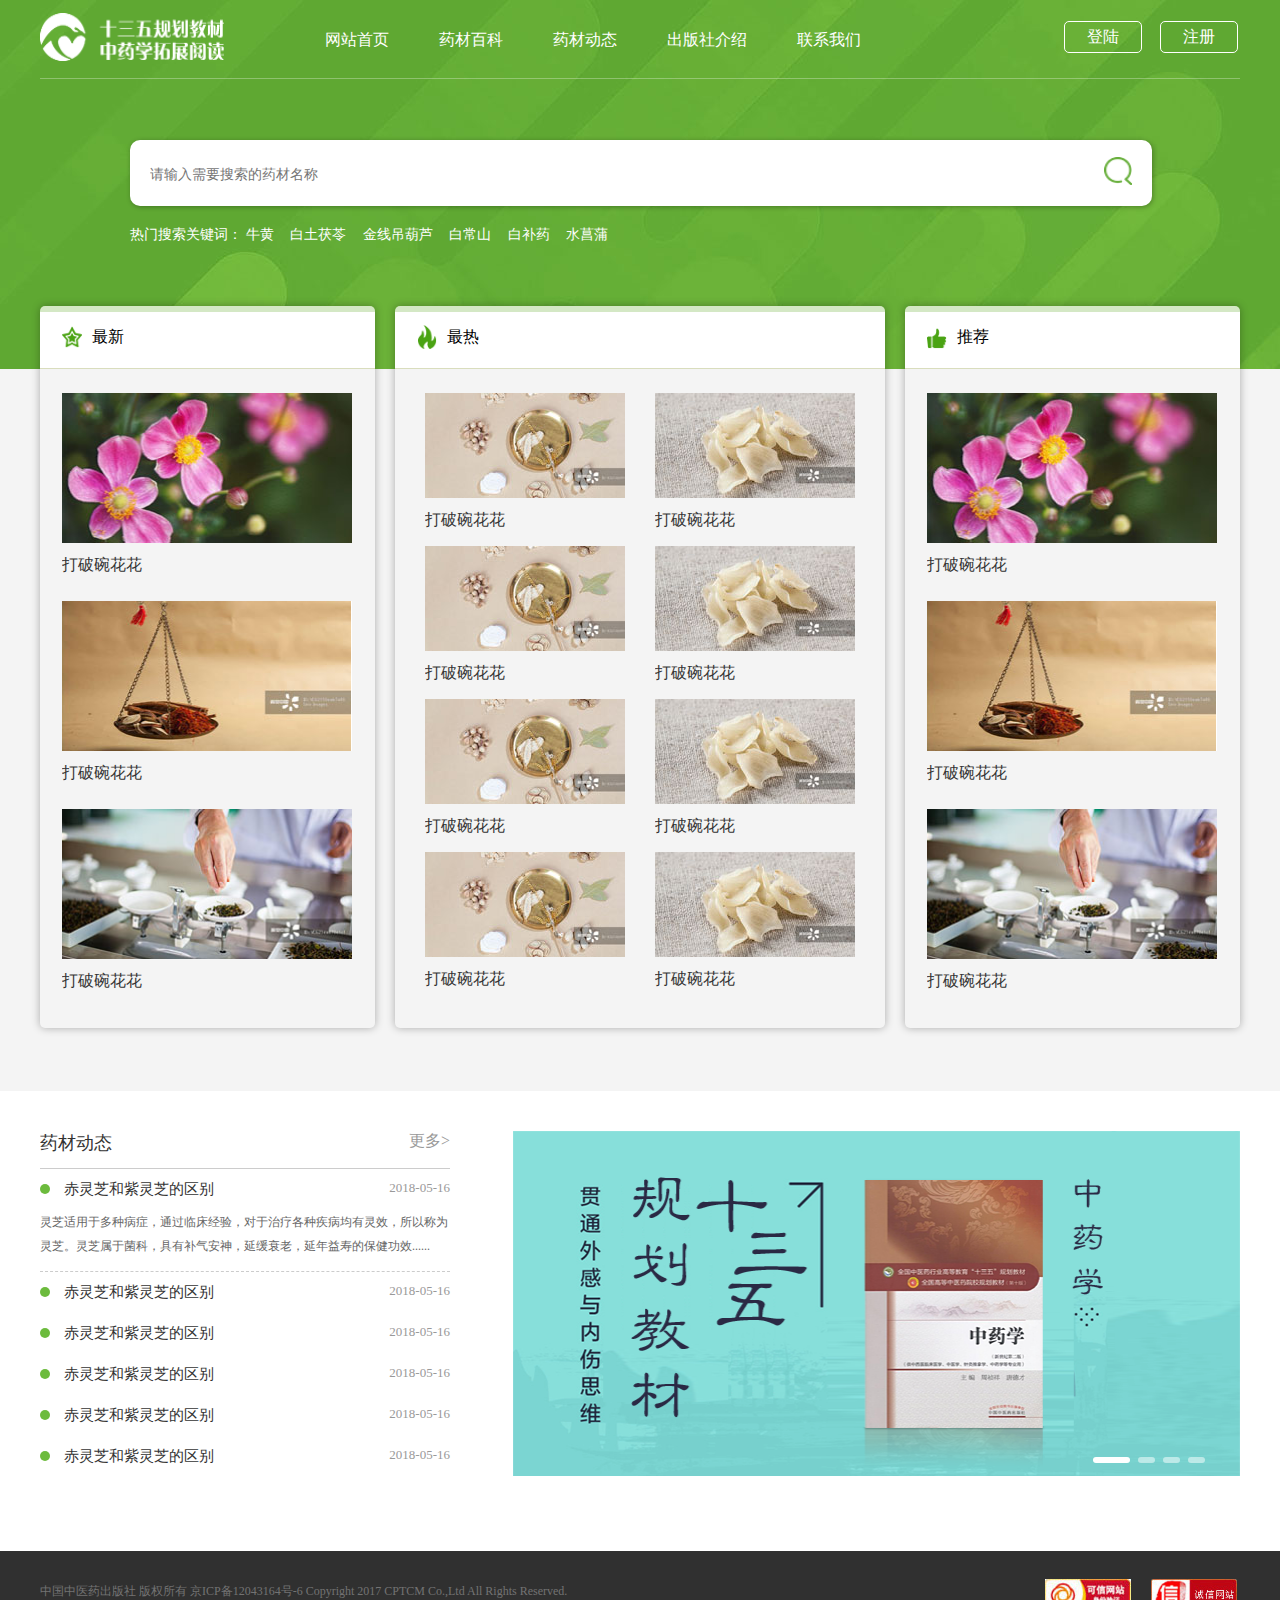
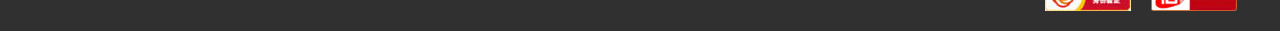
==== medicine_encyclopedia/html/index.html @ 28a78af8 "123" ====
<!DOCTYPE html>
<html lang="en">

<head>
    <meta charset="UTF-8">
    <meta name="viewport" content="width=device-width, initial-scale=1.0">
    <meta http-equiv="X-UA-Compatible" content="ie=edge">
    <title>首页</title>
    <script src="../js/jquery-2.1.4.js"></script>
    <script src="../js/swiper.min.js"></script>
    <link rel="stylesheet" href="../css/swiper.min.css">
    <link rel="stylesheet" href="../css/index.css">
    <!-- 本页引入 -->
    <link rel="stylesheet" href="../css/home/home.css">
</head>

<body>
    <div id="app_body">
        <div class="content_top">
            <img class="content_top_img" src="../img/home/home_01.jpg" alt="">
            <div class="top_content">
                <div class="top_content_box">
                    <img class="top_content_box_img" src="../img/home/logo_03.png" alt="">
                    <div class="top_content_nav">
                        <a href="">
                            <span class="top_nav_left">网站首页</span>
                        </a>
                        <a href="">
                            <span class="top_nav_left">药材百科</span>
                        </a>
                        <a href="">
                            <span class="top_nav_left">药材动态</span>
                        </a>
                        <a href="">
                            <span class="top_nav_left">出版社介绍</span>
                        </a>
                        <a href="">
                            <span class="top_nav_left">联系我们</span>
                        </a>
                    </div>
                    <div class="denglu">
                        <a href="">
                            <span class="top_nav_right">登陆</span>
                        </a>
                        <a href="">
                            <span class="top_nav_right">注册</span>
                        </a>
                    </div>
                </div>
                <div class="top_content_sousuo">
                    <div class="suosou">
                        <input class="sousuo_text" type="text" placeholder="请输入需要搜索的药材名称">
                        <a href="">
                            <img class="sousuo_img" src="../img/home/sousuo.png" alt="">
                        </a>
                    </div>
                    <div class="resou">
                        <span>热门搜索关键词：</span>
                        <a href="">
                            <span class="resou_text">牛黄</span>
                        </a>
                        <a href="">
                            <span class="resou_text">白土茯苓</span>
                        </a>
                        <a href="">
                            <span class="resou_text">金线吊葫芦</span>
                        </a>
                        <a href="">
                            <span class="resou_text">白常山</span>
                        </a>
                        <a href="">
                            <span class="resou_text">白补药</span>
                        </a>
                        <a href="">
                            <span class="resou_text">水菖蒲</span>
                        </a>
                    </div>
                </div>
            </div>
        </div>
        <div class="content">
            <div class="center_classify">
                <!-- 左侧 -->
                <div class="center_classfiy_left">
                    <div class="title">
                        <div class="title_txt">
                            <img class="title_img" src="../img/home/tu_biao_06.png" alt="">
                            <p class="title_txt_p">最新</p>
                        </div>
                    </div>
                    <!-- 左侧内容 -->
                    <div class="newest newest1">
                        <a href="">
                            <img class="newest_img" src="../img/home/home_09.jpg" alt="">
                            <p class="newest_text">打破碗花花</p>
                        </a>
                    </div>
                    <div class="newest">
                        <a href="">
                            <img class="newest_img" src="../img/home/home_20.jpg" alt="">
                            <p class="newest_text">打破碗花花</p>
                        </a>
                    </div>
                    <div class="newest">
                        <a href="">
                            <img class="newest_img" src="../img/home/home_31.jpg" alt="">
                            <p class="newest_text">打破碗花花</p>
                        </a>
                    </div>
                </div>
                <!-- 中间 -->
                <div class="center_classfiy_center">
                    <div class="title">
                        <div class="title_txt">
                            <img class="title_img" src="../img/home/tu_biao_08.png" alt="">
                            <p class="title_txt_p">最热</p>
                        </div>
                    </div>
                    <!-- 中间内容 -->
                    <div class="host">
                        <a href="">
                            <img class="host_img" src="../img/home/home_04.jpg" alt="">
                            <p class="host_text">打破碗花花</p>
                        </a>
                    </div>
                    <div class="host">
                        <a href="">
                            <img class="host_img" src="../img/home/home_06.jpg" alt="">
                            <p class="host_text">打破碗花花</p>
                        </a>
                    </div>
                    <div class="host">
                        <a href="">
                            <img class="host_img" src="../img/home/home_04.jpg" alt="">
                            <p class="host_text">打破碗花花</p>
                        </a>
                    </div>
                    <div class="host">
                        <a href="">
                            <img class="host_img" src="../img/home/home_06.jpg" alt="">
                            <p class="host_text">打破碗花花</p>
                        </a>
                    </div>
                    <div class="host">
                        <a href="">
                            <img class="host_img" src="../img/home/home_04.jpg" alt="">
                            <p class="host_text">打破碗花花</p>
                        </a>
                    </div>
                    <div class="host">
                        <a href="">
                            <img class="host_img" src="../img/home/home_06.jpg" alt="">
                            <p class="host_text">打破碗花花</p>
                        </a>
                    </div>
                    <div class="host">
                        <a href="">
                            <img class="host_img" src="../img/home/home_04.jpg" alt="">
                            <p class="host_text">打破碗花花</p>
                        </a>
                    </div>
                    <div class="host">
                        <a href="">
                            <img class="host_img" src="../img/home/home_06.jpg" alt="">
                            <p class="host_text">打破碗花花</p>
                        </a>
                    </div>
                </div>
                <!-- 右侧 -->
                <div class="center_classfiy_right">
                    <div class="title">
                        <div class="title_txt">
                            <img class="title_img" src="../img/home/tu_biao_03.png" alt="">
                            <p class="title_txt_p">推荐</p>
                        </div>
                    </div>
                    <!-- 右侧内容 -->
                    <div class="newest newest1">
                        <a href="">
                            <img class="newest_img" src="../img/home/home_09.jpg" alt="">
                            <p class="newest_text">打破碗花花</p>
                        </a>
                    </div>
                    <div class="newest">
                        <a href="">
                            <img class="newest_img" src="../img/home/home_20.jpg" alt="">
                            <p class="newest_text">打破碗花花</p>
                        </a>
                    </div>
                    <div class="newest">
                        <a href="">
                            <img class="newest_img" src="../img/home/home_31.jpg" alt="">
                            <p class="newest_text">打破碗花花</p>
                        </a>
                    </div>

                </div>
            </div>
            <div class="dynamic">
                <div class="dynamic_content">
                    <div class="dynamic_content_list">
                        <div class="dynamic_title">
                            <span class="dynamic_title_name">药材动态</span>
                            <span class="dynamic_title_gengduo">更多></span>
                        </div>
                        <ul class="dynamic_content_ul">
                            <li class="dynamic_li">
                                <div class="dynamic_li_div">
                                    <span class="dynamic_li_quan"></span>
                                    <span class="dynamic_li_text">赤灵芝和紫灵芝的区别</span>
                                    <span class="dynamic_li_time">2018-05-16</span>
                                </div>
                                <p class="dynamic_li_p">
                                    灵芝适用于多种病症，通过临床经验，对于治疗各种疾病均有灵效，所以称为灵芝。灵芝属于菌科，具有补气安神，延缓衰老，延年益寿的保健功效......
                                </p>
                            </li>
                            <li class="dynamic_li">
                                <span class="dynamic_li_quan"></span>
                                <span class="dynamic_li_text">赤灵芝和紫灵芝的区别</span>
                                <span class="dynamic_li_time">2018-05-16</span>
                            </li>
                            <li class="dynamic_li">
                                <span class="dynamic_li_quan"></span>
                                <span class="dynamic_li_text">赤灵芝和紫灵芝的区别</span>
                                <span class="dynamic_li_time">2018-05-16</span>
                            </li>
                            <li class="dynamic_li">
                                <span class="dynamic_li_quan"></span>
                                <span class="dynamic_li_text">赤灵芝和紫灵芝的区别</span>
                                <span class="dynamic_li_time">2018-05-16</span>
                            </li>
                            <li class="dynamic_li">
                                <span class="dynamic_li_quan"></span>
                                <span class="dynamic_li_text">赤灵芝和紫灵芝的区别</span>
                                <span class="dynamic_li_time">2018-05-16</span>
                            </li>
                            <li class="dynamic_li">
                                <span class="dynamic_li_quan"></span>
                                <span class="dynamic_li_text">赤灵芝和紫灵芝的区别</span>
                                <span class="dynamic_li_time">2018-05-16</span>
                            </li>
                        </ul>
                    </div>

                    <div class="dynamic_content_swiper">
                        <div class="swiper-container swiper-container-horizontal swiper_container1">
                            <div class="swiper-wrapper">
                                <div class="swiper-slide swiper-slide-active swiper_slide">
                                    <img class="dynamic_content_img" src="../img/home/home_41.png" alt="">
                                </div>
                                <div class="swiper-slide swiper_slide">
                                    <img class="dynamic_content_img" src="../img/home/home_41.png" alt="">
                                </div>
                                <div class="swiper-slide swiper_slide">
                                    <img class="dynamic_content_img" src="../img/home/home_41.png" alt="">
                                </div>
                                <div class="swiper-slide swiper_slide">
                                    <img class="dynamic_content_img" src="../img/home/home_41.png" alt="">
                                </div>
                            </div>
                            <!-- Add Pagination -->
                            <div class="swiper-pagination swiper-pagination-bullets swiper_pagination"></div>
                            <span class="swiper-notification" aria-live="assertive" aria-atomic="true"></span>
                        </div>
                    </div>
                </div>
            </div>
            <div class="content_bottom">
                <div class="bottom_text">
                    <p>中国中医药出版社 版权所有 京ICP备12043164号-6 Copyright 2017 CPTCM Co.,Ltd All Rights Reserved.</p>
                    <div class="bottom_div">
                        <img class="bottom_div_img" src="../img/home/home_45.jpg" alt="">
                        <img class="bottom_div_img" src="../img/home/home_47.png" alt="">
                    </div>
                </div>
            </div>
        </div>

        <script src="../js/babel.js"></script>
        <script type="text/babel">
        window.onload = function (){
            var swiper = new Swiper('.swiper_container1', {
                loop: true,
                slidesPerView: 1,
                autoplay: {
                    delay: 2000,
                    stopOnLastSlide: false,
                    disableOnInteraction: false,
                },
                pagination: {
                    el: '.swiper-pagination',
                },
            });
        }
    </script>
</body>

</html>
---- medicine_encyclopedia/css/index.css ----
html,body{
    margin: 0;
    padding: 0;
}
a,p,h4,ul,li{
    list-style: none;
    margin: 0;
    padding: 0;
    text-decoration: none;
}
img{
    display: block;
}
#app_body{
    max-width: 1920px;
    min-width: 1200px;
    position: relative;
    display: flex;
    flex-direction: column;
    justify-content: center;
    align-items: center;
    overflow: hidden;
}
/* 底边 */
.content_bottom{
    width: 100%;
    height: 80px;
    line-height: 80px;
    background: #303030;
    overflow: hidden;
}
.bottom_text{
    width: 1200px;
    height: 100%;
    margin: 0 auto;
}
.bottom_text>p{
    font-size: 12px;
    color: #737373;
    float: left;
}
.bottom_div{
    float: right;
    width: 195px;
    height: 33px;
    margin-top: 28px;
}
.bottom_div_img{
    margin-left: 20px;
    float: left
}
.bottom_div_img:nth-of-type(1){
    margin-left: 0;
}
---- medicine_encyclopedia/css/home/home.css ----
.content{
    width: 100%;
    background: #f4f4f4;
}
.content_top_img{
    width: 1920px;
    height: 100%;
}
.top_content{
    width: 100%;
    height: 300px;
    position: absolute;
    top: 0;
}
.top_content_box_img{
    width: 185px;
    height: 48px;
    float: left;
    margin-top: 13px;
}
.top_content_box{
    width: 1200px;
    height: 78px;
    border-bottom: 1px solid rgba(255,255,255,0.3);
    margin: 0 auto;
    position: absolute;
    top: 0;
    left: 360px;
}
.top_content_nav{
    width: 739px;
    float:left;
    margin-left: 100px;
    margin-top: 30px;
}
.top_nav_left{
    float: left;
    margin-right: 50px;
    font-size: 16px;
    color: #fff;
    cursor: pointer
}
.top_content_nav a:nth-last-of-type(1) .top_nav_left{
    margin-right: 0;
}
.denglu{
    width: 175px;
    height: 32px;
    float: left;
    margin-top: 21px;
}
.top_nav_right{
    display: block;
    width: 76px;
    height: 30px;
    line-height: 30px;
    text-align: center;
    float: left;
    margin-left: 18px;
    font-size: 16px;
    color: #fff;
    border: 1px solid #fff;
    border-radius: 5px;
    cursor: pointer
}
.denglu a:nth-of-type(1) .top_nav_right{
    margin-left: 0;
}
.top_nav_right:hover{
    background: rgba(255,255,255,0.3)
}
.top_content_sousuo{
    width: 1022px;
    height: 104px;
    margin: 0 auto;
    position: absolute;
    top: 140px;
    left: 450px;
}
.suosou{
    width: 100%;
    height: 66px;
    background: #fff;
    border-radius: 10px;
    box-shadow: 1px 1px 5px rgba(0,0,0,.3)
}
.sousuo_text{
    width: 936px;
    height: 50px;
    padding-left: 20px;
    border: 0;
    outline: none;
    background: rgba(0,0,0,0);
    float: left;
    margin-top: 8px;
    font-size: 14px;
    color: #333;
}
.sousuo_img{
    cursor: pointer;
    width: 28px;
    height: 28px;
    float: right;
    margin: 17px 20px 0 0;
}
.resou{
    font-size: 14px;
    margin-top: 20px; 
    color: #fff;
}
.resou_text{
    color: #fff;
    margin-left: 13px;
}
.resou a:nth-of-type(1) .resou_text{
    margin-left: 0;
}
/* 主体 */
.content{
    width: 1920px;
}
.center_classify{
    width: 1200px;
    height: 722px;
    position: relative;
    top: -63px;
    margin: 0 auto;
}
.center_classfiy_left{
    width: 335px;
    height: 100%;
    float: left;
    box-shadow: 0px 0px 8px rgba(0,0,0,.3);
    border-radius: 5px;
    overflow: hidden;
}
.center_classfiy_center{
    width: 490px;
    height: 100%;
    float: left;
    margin: 0 20px;
    box-shadow: 0px 0px 8px rgba(0,0,0,.3);
    border-radius: 5px;
    overflow: hidden;
}
.center_classfiy_right{
    width: 335px;
    height: 100%;
    float: left;
    box-shadow: 0px 0px 8px rgba(0,0,0,.3);
    border-radius: 5px;
    overflow: hidden;
}
.title{
    width: 100%;
    height: 62px;
    background: #d4e8c5;
    overflow: hidden;
    border-bottom: 1px solid #d9ddbd;
    margin-bottom: 24px;
}
.title_txt{
    width: 100%;
    height: 56px;
    margin-top: 6px;
    background: #fff;
}
.title_img{
    width: 20px;
    height: 24px;
    vertical-align: middle;
    margin: 13px 10px 0 22px;
    float: left;
}
.title_txt_p{
    float: left;
    margin-top: 15px; 
}
/* 最新 */
.newest{
    width: 290px;
    height: 185px;
    margin-left: 22px;
    margin-bottom: 23px;
}
.newest_img{
    width: 100%;
    height: 150px;
}
.newest_text{
    font-size: 16px;
    color: #333;
    margin-top: 12px;
    overflow: hidden;
    text-overflow: ellipsis;
    white-space: nowrap;
    width: 100%;
}
.host{
    width: 200px;
    height: 153px;
    float: left;
    margin-left: 30px;
}
.host_text{
    font-size: 16px;
    color: #333;
    margin-top: 12px;
    overflow: hidden;
    text-overflow: ellipsis;
    white-space: nowrap;
    width: 100%;
}
/* 药材动态 */
.dynamic{
    width: 100%;
    height: 460px;
    background: #fff;
    overflow: hidden;
}
.dynamic_content{
    width: 1200px;
    height: 345px;
    margin: 40px auto 0;
    overflow: hidden;
}
.dynamic_content_list,dynamic_content_ul,dynamic_li,dynamic_title{
    width: 410px;
}
.dynamic_content_list{
    float: left;
}
.dynamic_content_swiper{
    float: right;
    width: 727px;
    height: 346px;
}
.dynamic_content_img{
     width: 727px;
    height: 346px;
}
.dynamic_title{
    height: 37px;
    border-bottom: 1px solid #cccccc;
}
.dynamic_title_name{
    font-size: 18px;
    color: #333;
    float: left;
}
.dynamic_title_gengduo{
    font-size: 16px;
    color: #999;
    float: right;
}
.dynamic_li{
    padding: 11px 0;
}
.dynamic_li:nth-of-type(1){
    border-bottom: 1px dashed #cccccc;
}
.dynamic_li_quan{
    border-radius: 100%;
    width: 10px;
    height: 10px;
    background: #6cbb3d;
    display: inline-block;
    margin-right: 10px;
    border-radius: 100%;
}
.dynamic_li_text{
    font-size: 15px;
    color: #333;
}
.dynamic_li_time{
    float: right;
    font-size: 13px;
    color: #999;
}
.dynamic_li_div{
    margin-bottom: 11px;
}
.dynamic_li_p{
    height: 50px;
    line-height: 24px;
    font-size: 12px;
    color: #666;
}
.swiper-container-horizontal>.swiper-pagination-bullets{
    left: 272px;
}
.swiper-pagination-bullet{
    width: 17px;
    height: 6px;
    border-radius: 6px;
    background: rgba(255,255,255,0.5);
    opacity: 1;
}
.swiper-pagination-bullet-active{
    width: 37px;
    background: rgba(255,255,255,1)
}
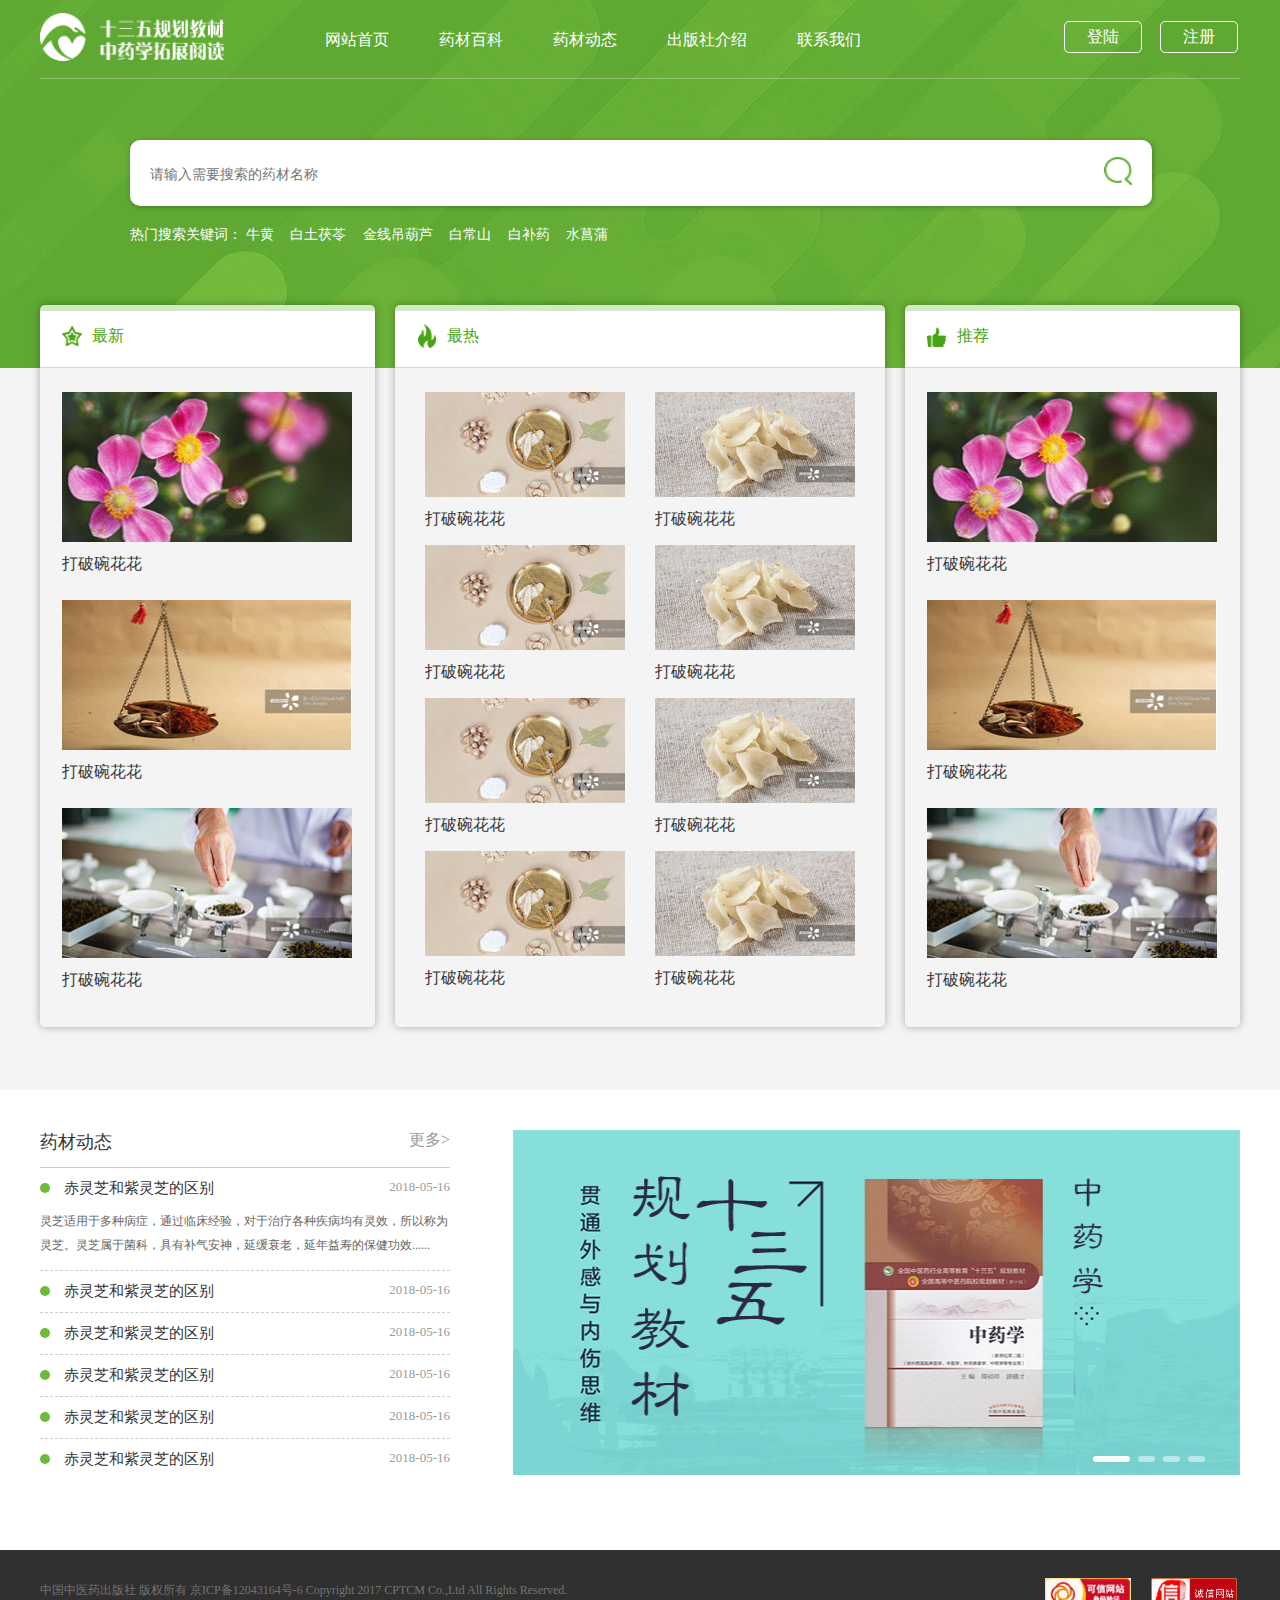
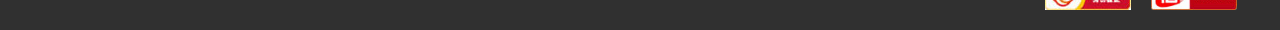
==== commit 2a6968e8: "123" ====
--- a/medicine_encyclopedia/html/index.html
+++ b/medicine_encyclopedia/html/index.html
@@ -22,20 +22,35 @@
                 <div class="top_content_box">
                     <img class="top_content_box_img" src="../img/home/logo_03.png" alt="">
                     <div class="top_content_nav">
-                        <a href="">
-                            <span class="top_nav_left">网站首页</span>
-                        </a>
-                        <a href="">
-                            <span class="top_nav_left">药材百科</span>
-                        </a>
-                        <a href="">
-                            <span class="top_nav_left">药材动态</span>
-                        </a>
-                        <a href="">
-                            <span class="top_nav_left">出版社介绍</span>
-                        </a>
-                        <a href="">
-                            <span class="top_nav_left">联系我们</span>
+                        <a href="index.html">
+                            <span class="top_nav_left">
+                                网站首页
+                                <span class="border_bottom"></span>
+                            </span>
+                        </a>
+                        <a href="classify.html">
+                            <span class="top_nav_left">
+                                药材百科
+                                <span class="border_bottom"></span>
+                            </span>
+                        </a>
+                        <a href="dynamic.html">
+                            <span class="top_nav_left">
+                                药材动态
+                                <span class="border_bottom"></span>
+                            </span>
+                        </a>
+                        <a href="press_hourse.html">
+                            <span class="top_nav_left">
+                                出版社介绍
+                                <span class="border_bottom"></span>
+                            </span>
+                        </a>
+                        <a href="contact_us.html">
+                            <span class="top_nav_left">
+                                联系我们
+                                <span class="border_bottom"></span>
+                            </span>
                         </a>
                     </div>
                     <div class="denglu">
@@ -90,19 +105,19 @@
                     </div>
                     <!-- 左侧内容 -->
                     <div class="newest newest1">
-                        <a href="">
+                        <a href="detail.html">
                             <img class="newest_img" src="../img/home/home_09.jpg" alt="">
                             <p class="newest_text">打破碗花花</p>
                         </a>
                     </div>
                     <div class="newest">
-                        <a href="">
+                        <a href="detail.html">
                             <img class="newest_img" src="../img/home/home_20.jpg" alt="">
                             <p class="newest_text">打破碗花花</p>
                         </a>
                     </div>
                     <div class="newest">
-                        <a href="">
+                        <a href="detail.html">
                             <img class="newest_img" src="../img/home/home_31.jpg" alt="">
                             <p class="newest_text">打破碗花花</p>
                         </a>
@@ -118,49 +133,49 @@
                     </div>
                     <!-- 中间内容 -->
                     <div class="host">
-                        <a href="">
+                        <a href="detail.html">
                             <img class="host_img" src="../img/home/home_04.jpg" alt="">
                             <p class="host_text">打破碗花花</p>
                         </a>
                     </div>
                     <div class="host">
-                        <a href="">
+                        <a href="detail.html">
                             <img class="host_img" src="../img/home/home_06.jpg" alt="">
                             <p class="host_text">打破碗花花</p>
                         </a>
                     </div>
                     <div class="host">
-                        <a href="">
+                        <a href="detail.html">
                             <img class="host_img" src="../img/home/home_04.jpg" alt="">
                             <p class="host_text">打破碗花花</p>
                         </a>
                     </div>
                     <div class="host">
-                        <a href="">
+                        <a href="detail.html">
                             <img class="host_img" src="../img/home/home_06.jpg" alt="">
                             <p class="host_text">打破碗花花</p>
                         </a>
                     </div>
                     <div class="host">
-                        <a href="">
+                        <a href="detail.html">
                             <img class="host_img" src="../img/home/home_04.jpg" alt="">
                             <p class="host_text">打破碗花花</p>
                         </a>
                     </div>
                     <div class="host">
-                        <a href="">
+                        <a href="detail.html">
                             <img class="host_img" src="../img/home/home_06.jpg" alt="">
                             <p class="host_text">打破碗花花</p>
                         </a>
                     </div>
                     <div class="host">
-                        <a href="">
+                        <a href="detail.html">
                             <img class="host_img" src="../img/home/home_04.jpg" alt="">
                             <p class="host_text">打破碗花花</p>
                         </a>
                     </div>
                     <div class="host">
-                        <a href="">
+                        <a href="detail.html">
                             <img class="host_img" src="../img/home/home_06.jpg" alt="">
                             <p class="host_text">打破碗花花</p>
                         </a>
@@ -176,19 +191,19 @@
                     </div>
                     <!-- 右侧内容 -->
                     <div class="newest newest1">
-                        <a href="">
+                        <a href="detail.html">
                             <img class="newest_img" src="../img/home/home_09.jpg" alt="">
                             <p class="newest_text">打破碗花花</p>
                         </a>
                     </div>
                     <div class="newest">
-                        <a href="">
+                        <a href="detail.html">
                             <img class="newest_img" src="../img/home/home_20.jpg" alt="">
                             <p class="newest_text">打破碗花花</p>
                         </a>
                     </div>
                     <div class="newest">
-                        <a href="">
+                        <a href="detail.html">
                             <img class="newest_img" src="../img/home/home_31.jpg" alt="">
                             <p class="newest_text">打破碗花花</p>
                         </a>
@@ -204,41 +219,53 @@
                             <span class="dynamic_title_gengduo">更多></span>
                         </div>
                         <ul class="dynamic_content_ul">
-                            <li class="dynamic_li">
-                                <div class="dynamic_li_div">
-                                    <span class="dynamic_li_quan"></span>
-                                    <span class="dynamic_li_text">赤灵芝和紫灵芝的区别</span>
-                                    <span class="dynamic_li_time">2018-05-16</span>
-                                </div>
-                                <p class="dynamic_li_p">
-                                    灵芝适用于多种病症，通过临床经验，对于治疗各种疾病均有灵效，所以称为灵芝。灵芝属于菌科，具有补气安神，延缓衰老，延年益寿的保健功效......
-                                </p>
-                            </li>
-                            <li class="dynamic_li">
-                                <span class="dynamic_li_quan"></span>
-                                <span class="dynamic_li_text">赤灵芝和紫灵芝的区别</span>
-                                <span class="dynamic_li_time">2018-05-16</span>
-                            </li>
-                            <li class="dynamic_li">
-                                <span class="dynamic_li_quan"></span>
-                                <span class="dynamic_li_text">赤灵芝和紫灵芝的区别</span>
-                                <span class="dynamic_li_time">2018-05-16</span>
-                            </li>
-                            <li class="dynamic_li">
-                                <span class="dynamic_li_quan"></span>
-                                <span class="dynamic_li_text">赤灵芝和紫灵芝的区别</span>
-                                <span class="dynamic_li_time">2018-05-16</span>
-                            </li>
-                            <li class="dynamic_li">
-                                <span class="dynamic_li_quan"></span>
-                                <span class="dynamic_li_text">赤灵芝和紫灵芝的区别</span>
-                                <span class="dynamic_li_time">2018-05-16</span>
-                            </li>
-                            <li class="dynamic_li">
-                                <span class="dynamic_li_quan"></span>
-                                <span class="dynamic_li_text">赤灵芝和紫灵芝的区别</span>
-                                <span class="dynamic_li_time">2018-05-16</span>
-                            </li>
+                            <a href="dynamic_detail.html">
+                                <li class="dynamic_li">
+                                    <div class="dynamic_li_div">
+                                        <span class="dynamic_li_quan"></span>
+                                        <span class="dynamic_li_text">赤灵芝和紫灵芝的区别</span>
+                                        <span class="dynamic_li_time">2018-05-16</span>
+                                    </div>
+                                    <p class="dynamic_li_p">
+                                        灵芝适用于多种病症，通过临床经验，对于治疗各种疾病均有灵效，所以称为灵芝。灵芝属于菌科，具有补气安神，延缓衰老，延年益寿的保健功效......
+                                    </p>
+                                </li>
+                            </a>
+                            <a href="dynamic_detail.html">
+                                <li class="dynamic_li">
+                                    <span class="dynamic_li_quan"></span>
+                                    <span class="dynamic_li_text">赤灵芝和紫灵芝的区别</span>
+                                    <span class="dynamic_li_time">2018-05-16</span>
+                                </li>
+                            </a>
+                            <a href="dynamic_detail.html">
+                                <li class="dynamic_li">
+                                    <span class="dynamic_li_quan"></span>
+                                    <span class="dynamic_li_text">赤灵芝和紫灵芝的区别</span>
+                                    <span class="dynamic_li_time">2018-05-16</span>
+                                </li>
+                            </a>
+                            <a href="dynamic_detail.html">
+                                <li class="dynamic_li">
+                                    <span class="dynamic_li_quan"></span>
+                                    <span class="dynamic_li_text">赤灵芝和紫灵芝的区别</span>
+                                    <span class="dynamic_li_time">2018-05-16</span>
+                                </li>
+                            </a>
+                            <a href="dynamic_detail.html">
+                                <li class="dynamic_li">
+                                    <span class="dynamic_li_quan"></span>
+                                    <span class="dynamic_li_text">赤灵芝和紫灵芝的区别</span>
+                                    <span class="dynamic_li_time">2018-05-16</span>
+                                </li>
+                            </a>
+                            <a href="dynamic_detail.html">
+                                <li class="dynamic_li">
+                                    <span class="dynamic_li_quan"></span>
+                                    <span class="dynamic_li_text">赤灵芝和紫灵芝的区别</span>
+                                    <span class="dynamic_li_time">2018-05-16</span>
+                                </li>
+                            </a>
                         </ul>
                     </div>
 
@@ -246,16 +273,24 @@
                         <div class="swiper-container swiper-container-horizontal swiper_container1">
                             <div class="swiper-wrapper">
                                 <div class="swiper-slide swiper-slide-active swiper_slide">
-                                    <img class="dynamic_content_img" src="../img/home/home_41.png" alt="">
+                                    <a href="">
+                                        <img class="dynamic_content_img" src="../img/home/home_41.png" alt="">
+                                    </a>
                                 </div>
                                 <div class="swiper-slide swiper_slide">
-                                    <img class="dynamic_content_img" src="../img/home/home_41.png" alt="">
+                                    <a href="">
+                                        <img class="dynamic_content_img" src="../img/home/home_41.png" alt="">
+                                    </a>
                                 </div>
                                 <div class="swiper-slide swiper_slide">
-                                    <img class="dynamic_content_img" src="../img/home/home_41.png" alt="">
+                                    <a href="">
+                                        <img class="dynamic_content_img" src="../img/home/home_41.png" alt="">
+                                    </a>
                                 </div>
                                 <div class="swiper-slide swiper_slide">
-                                    <img class="dynamic_content_img" src="../img/home/home_41.png" alt="">
+                                    <a href="">
+                                        <img class="dynamic_content_img" src="../img/home/home_41.png" alt="">
+                                    </a>
                                 </div>
                             </div>
                             <!-- Add Pagination -->
@@ -265,20 +300,21 @@
                     </div>
                 </div>
             </div>
-            <div class="content_bottom">
-                <div class="bottom_text">
-                    <p>中国中医药出版社 版权所有 京ICP备12043164号-6 Copyright 2017 CPTCM Co.,Ltd All Rights Reserved.</p>
-                    <div class="bottom_div">
-                        <img class="bottom_div_img" src="../img/home/home_45.jpg" alt="">
-                        <img class="bottom_div_img" src="../img/home/home_47.png" alt="">
-                    </div>
+        </div>
+        <div class="content_bottom">
+            <div class="bottom_text">
+                <p>中国中医药出版社 版权所有 京ICP备12043164号-6 Copyright 2017 CPTCM Co.,Ltd All Rights Reserved.</p>
+                <div class="bottom_div">
+                    <img class="bottom_div_img" src="../img/home/home_45.jpg" alt="">
+                    <img class="bottom_div_img" src="../img/home/home_47.png" alt="">
                 </div>
             </div>
         </div>
-
-        <script src="../js/babel.js"></script>
-        <script type="text/babel">
+    </div>
+    <script src="../js/babel.js"></script>
+    <script type="text/babel">
         window.onload = function (){
+            // 本页引入
             var swiper = new Swiper('.swiper_container1', {
                 loop: true,
                 slidesPerView: 1,
--- a/medicine_encyclopedia/css/index.css
+++ b/medicine_encyclopedia/css/index.css
@@ -21,9 +21,92 @@
     align-items: center;
     overflow: hidden;
 }
+/* 头部 */
+.content_top{
+    width: 1920px;
+}
+.border_bottom {
+    width: 110%;
+    border-bottom: 1px solid #fff;
+    display: block;
+    position: absolute;
+    bottom: -9px;
+    margin-left: -5%;
+    display: none;
+}
+.content_top_img{
+    width: 1920px;
+    height: 80px;
+}
+.top_content{
+    width: 100%;
+    height: 80px;
+    position: absolute;
+    top: 0;
+}
+.top_content_box_img{
+    width: 185px;
+    height: 48px;
+    float: left;
+    margin-top: 13px;
+}
+.top_content_box{
+    width: 1200px;
+    height: 78px;
+    margin: 0 auto;
+    position: absolute;
+    top: 0;
+    left: 360px;
+}
+.top_content_nav{
+    width: 739px;
+    float:left;
+    margin-left: 100px;
+    margin-top: 30px;
+}
+.top_nav_left{
+    float: left;
+    margin-right: 50px;
+    font-size: 16px;
+    color: #fff;
+    cursor: pointer;
+    position: relative;
+}
+.top_nav_left:hover .border_bottom{
+    display: block;
+}
+.top_content_nav a:nth-last-of-type(1) .top_nav_left{
+    margin-right: 0;
+}
+.denglu{
+    width: 175px;
+    height: 32px;
+    float: left;
+    margin-top: 21px;
+}
+.top_nav_right{
+    display: block;
+    width: 76px;
+    height: 30px;
+    line-height: 30px;
+    text-align: center;
+    float: left;
+    margin-left: 18px;
+    font-size: 16px;
+    color: #fff;
+    border: 1px solid #fff;
+    border-radius: 5px;
+    cursor: pointer
+}
+.denglu a:nth-of-type(1) .top_nav_right{
+    margin-left: 0;
+}
+.top_nav_right:hover{
+    background: rgba(255,255,255,0.3)
+}
 /* 底边 */
 .content_bottom{
-    width: 100%;
+    width: 1920px;
     height: 80px;
     line-height: 80px;
     background: #303030;
--- a/medicine_encyclopedia/css/home/home.css
+++ b/medicine_encyclopedia/css/home/home.css
@@ -2,72 +2,14 @@
     width: 100%;
     background: #f4f4f4;
 }
+.top_content{
+    height: 300px;
+}
+.top_content_box{
+    border-bottom: 1px solid rgba(255,255,255,0.3);
+}
 .content_top_img{
-    width: 1920px;
-    height: 100%;
-}
-.top_content{
-    width: 100%;
-    height: 300px;
-    position: absolute;
-    top: 0;
-}
-.top_content_box_img{
-    width: 185px;
-    height: 48px;
-    float: left;
-    margin-top: 13px;
-}
-.top_content_box{
-    width: 1200px;
-    height: 78px;
-    border-bottom: 1px solid rgba(255,255,255,0.3);
-    margin: 0 auto;
-    position: absolute;
-    top: 0;
-    left: 360px;
-}
-.top_content_nav{
-    width: 739px;
-    float:left;
-    margin-left: 100px;
-    margin-top: 30px;
-}
-.top_nav_left{
-    float: left;
-    margin-right: 50px;
-    font-size: 16px;
-    color: #fff;
-    cursor: pointer
-}
-.top_content_nav a:nth-last-of-type(1) .top_nav_left{
-    margin-right: 0;
-}
-.denglu{
-    width: 175px;
-    height: 32px;
-    float: left;
-    margin-top: 21px;
-}
-.top_nav_right{
-    display: block;
-    width: 76px;
-    height: 30px;
-    line-height: 30px;
-    text-align: center;
-    float: left;
-    margin-left: 18px;
-    font-size: 16px;
-    color: #fff;
-    border: 1px solid #fff;
-    border-radius: 5px;
-    cursor: pointer
-}
-.denglu a:nth-of-type(1) .top_nav_right{
-    margin-left: 0;
-}
-.top_nav_right:hover{
-    background: rgba(255,255,255,0.3)
+    height: 368px;
 }
 .top_content_sousuo{
     width: 1022px;
@@ -175,6 +117,7 @@
 .title_txt_p{
     float: left;
     margin-top: 15px; 
+    color: #4aa313;
 }
 /* 最新 */
 .newest{
@@ -183,6 +126,9 @@
     margin-left: 22px;
     margin-bottom: 23px;
 }
+.newest:hover .newest_text{
+    color: #4aa313;
+}
 .newest_img{
     width: 100%;
     height: 150px;
@@ -210,6 +156,9 @@
     text-overflow: ellipsis;
     white-space: nowrap;
     width: 100%;
+}
+.host:hover .host_text{
+    color: #4aa313;
 }
 /* 药材动态 */
 .dynamic{
@@ -255,6 +204,7 @@
 }
 .dynamic_li{
     padding: 11px 0;
+    cursor: pointer;
 }
 .dynamic_li:nth-of-type(1){
     border-bottom: 1px dashed #cccccc;
@@ -277,6 +227,12 @@
     font-size: 13px;
     color: #999;
 }
+.dynamic_li:hover .dynamic_li_text{
+    color: #4aa313
+}
+.dynamic_li:hover .dynamic_li_time{
+    color: #4aa313
+}
 .dynamic_li_div{
     margin-bottom: 11px;
 }
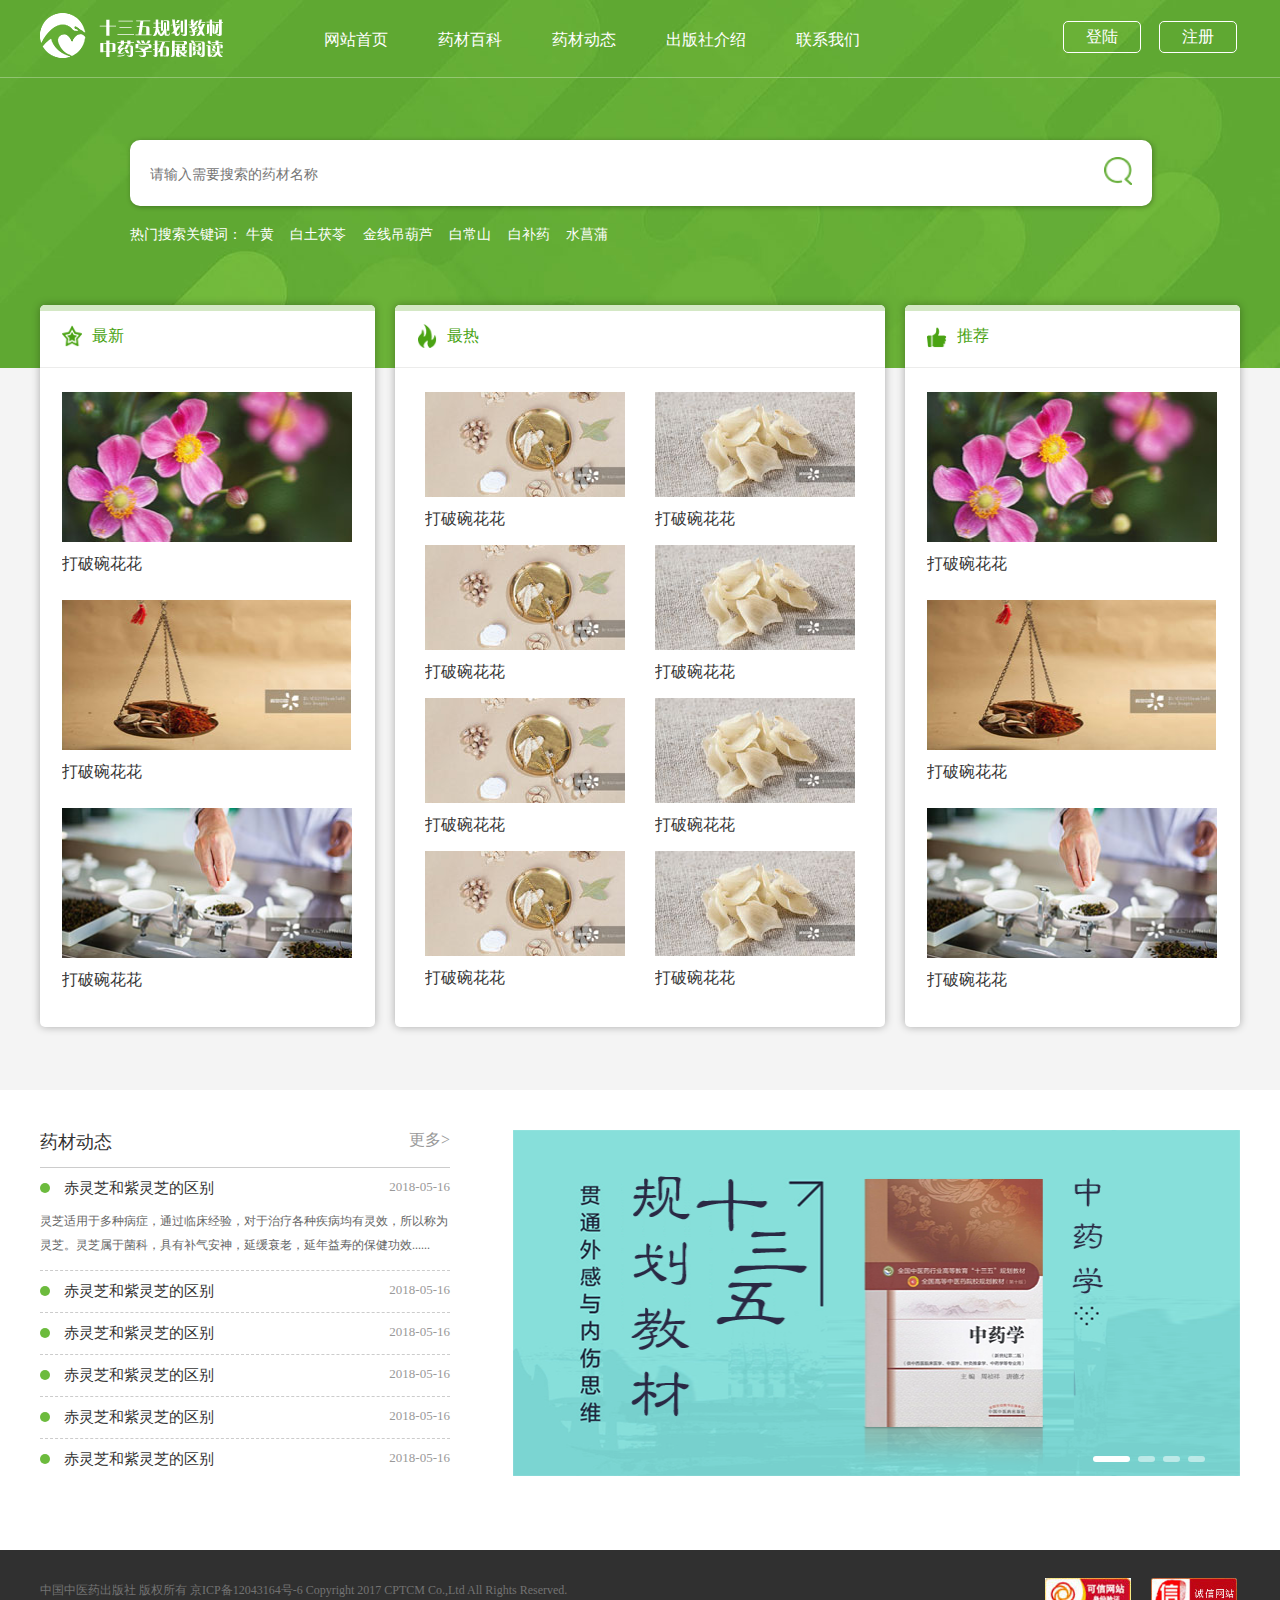
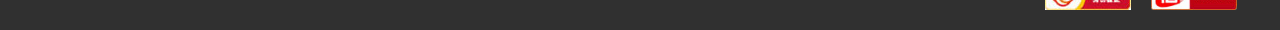
==== commit 5728c136: "123" ====
--- a/medicine_encyclopedia/html/index.html
+++ b/medicine_encyclopedia/html/index.html
@@ -20,6 +20,7 @@
             <img class="content_top_img" src="../img/home/home_01.jpg" alt="">
             <div class="top_content">
                 <div class="top_content_box">
+                    <div class="top_content_border"></div>
                     <img class="top_content_box_img" src="../img/home/logo_03.png" alt="">
                     <div class="top_content_nav">
                         <a href="index.html">
--- a/medicine_encyclopedia/css/index.css
+++ b/medicine_encyclopedia/css/index.css
@@ -10,6 +10,7 @@
 }
 img{
     display: block;
+    border: none;
 }
 #app_body{
     max-width: 1920px;
@@ -45,8 +46,8 @@
     top: 0;
 }
 .top_content_box_img{
-    width: 185px;
-    height: 48px;
+    width: 184px;
+    height: 45px;
     float: left;
     margin-top: 13px;
 }
--- a/medicine_encyclopedia/css/home/home.css
+++ b/medicine_encyclopedia/css/home/home.css
@@ -5,7 +5,11 @@
 .top_content{
     height: 300px;
 }
-.top_content_box{
+.top_content_border{
+    width: 1920px;
+    position: absolute;
+    bottom: 0;
+    left: -360px;
     border-bottom: 1px solid rgba(255,255,255,0.3);
 }
 .content_top_img{
@@ -69,6 +73,7 @@
     margin: 0 auto;
 }
 .center_classfiy_left{
+    background: #fff;
     width: 335px;
     height: 100%;
     float: left;
@@ -77,6 +82,7 @@
     overflow: hidden;
 }
 .center_classfiy_center{
+    background: #fff;
     width: 490px;
     height: 100%;
     float: left;
@@ -86,6 +92,7 @@
     overflow: hidden;
 }
 .center_classfiy_right{
+    background: #fff;
     width: 335px;
     height: 100%;
     float: left;
@@ -98,7 +105,7 @@
     height: 62px;
     background: #d4e8c5;
     overflow: hidden;
-    border-bottom: 1px solid #d9ddbd;
+    border-bottom: 1px solid #ececeb;
     margin-bottom: 24px;
 }
 .title_txt{
@@ -169,7 +176,7 @@
 }
 .dynamic_content{
     width: 1200px;
-    height: 345px;
+    height: 425px;
     margin: 40px auto 0;
     overflow: hidden;
 }
@@ -206,7 +213,10 @@
     padding: 11px 0;
     cursor: pointer;
 }
-.dynamic_li:nth-of-type(1){
+.dynamic_content_ul a:nth-last-of-type(1) .dynamic_li{
+    border-bottom: none;
+}
+.dynamic_li{
     border-bottom: 1px dashed #cccccc;
 }
 .dynamic_li_quan{
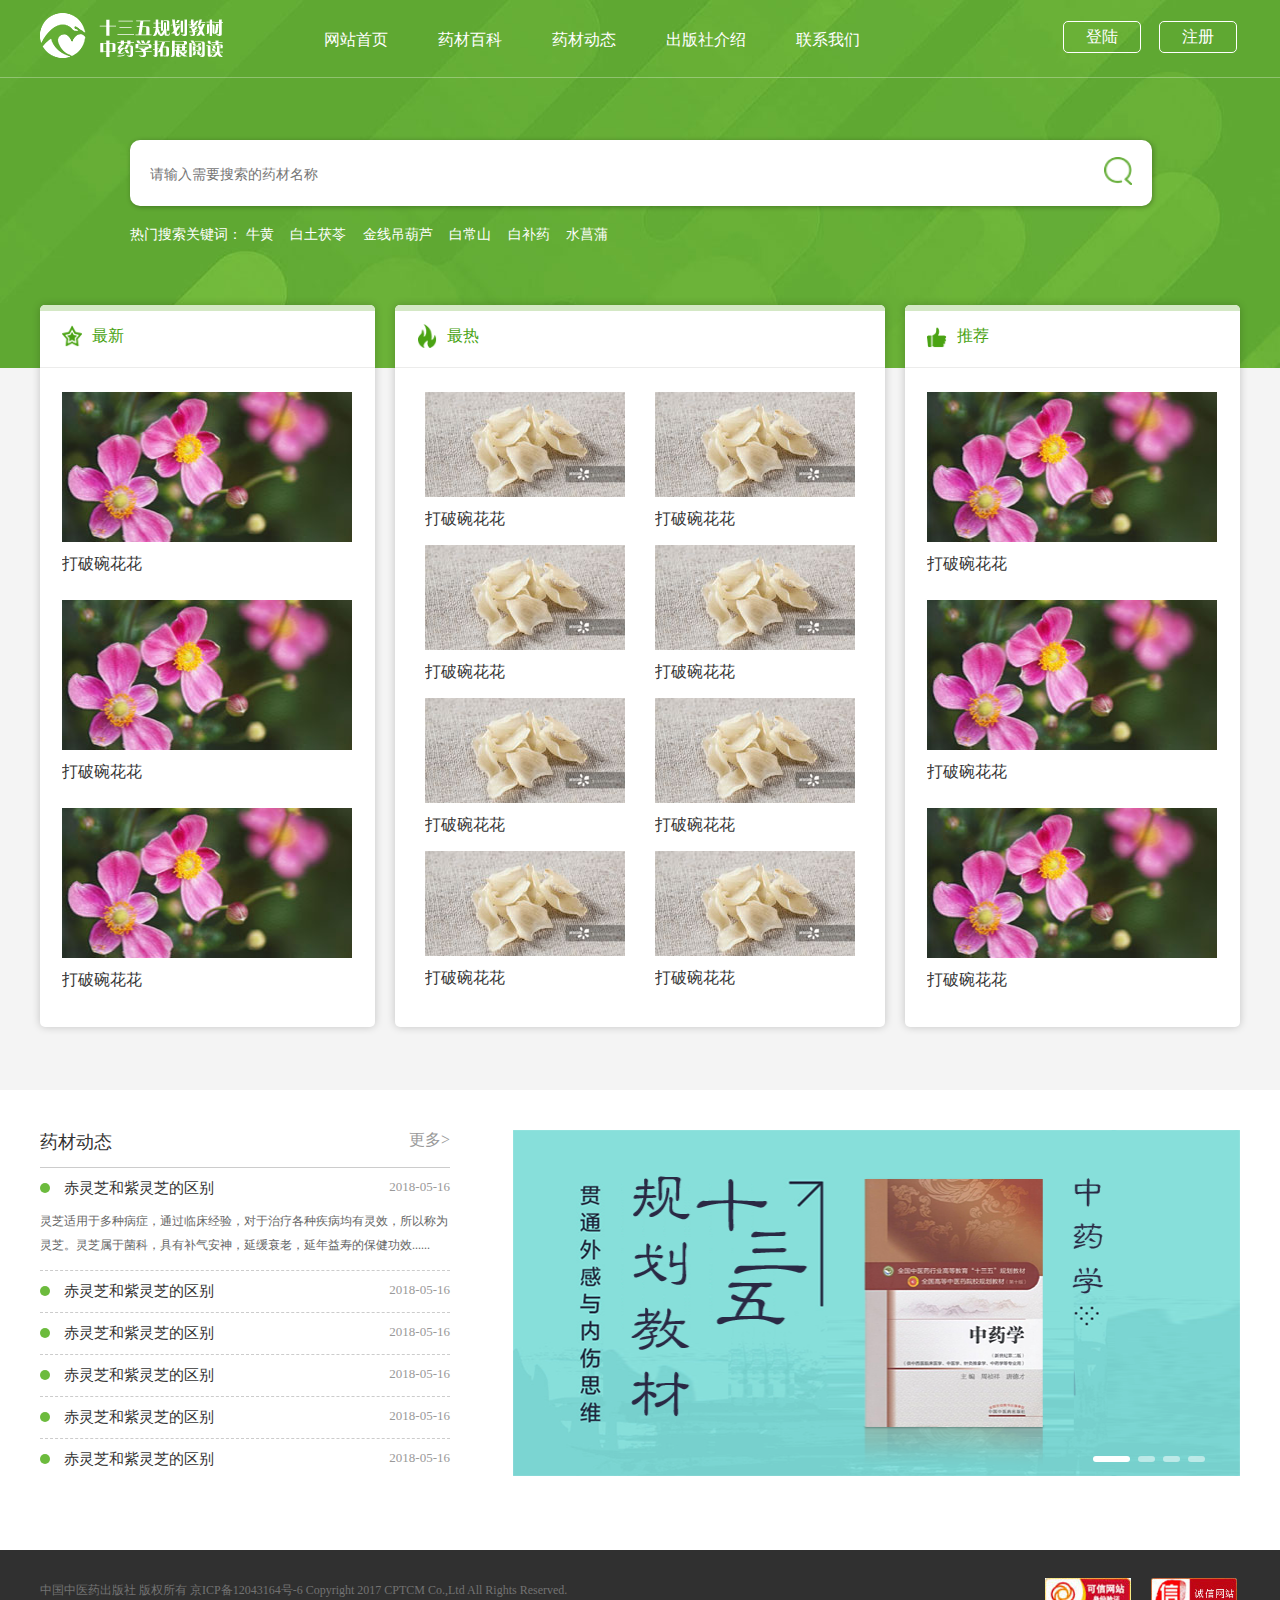
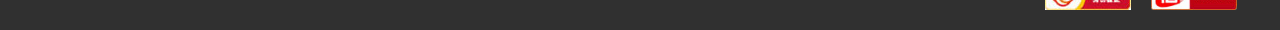
==== commit 01623ad6: "123" ====
--- a/medicine_encyclopedia/html/index.html
+++ b/medicine_encyclopedia/html/index.html
@@ -107,19 +107,25 @@
                     <!-- 左侧内容 -->
                     <div class="newest newest1">
                         <a href="detail.html">
-                            <img class="newest_img" src="../img/home/home_09.jpg" alt="">
+                            <div class="newest_img_box">
+                                <img class="newest_img" src="../img/home/home_09.jpg" alt="">
+                            </div>
                             <p class="newest_text">打破碗花花</p>
                         </a>
                     </div>
                     <div class="newest">
                         <a href="detail.html">
-                            <img class="newest_img" src="../img/home/home_20.jpg" alt="">
+                            <div class="newest_img_box">
+                                <img class="newest_img" src="../img/home/home_09.jpg" alt="">
+                            </div>
                             <p class="newest_text">打破碗花花</p>
                         </a>
                     </div>
                     <div class="newest">
                         <a href="detail.html">
-                            <img class="newest_img" src="../img/home/home_31.jpg" alt="">
+                            <div class="newest_img_box">
+                                <img class="newest_img" src="../img/home/home_09.jpg" alt="">
+                            </div>
                             <p class="newest_text">打破碗花花</p>
                         </a>
                     </div>
@@ -135,49 +141,65 @@
                     <!-- 中间内容 -->
                     <div class="host">
                         <a href="detail.html">
-                            <img class="host_img" src="../img/home/home_04.jpg" alt="">
-                            <p class="host_text">打破碗花花</p>
-                        </a>
-                    </div>
-                    <div class="host">
-                        <a href="detail.html">
-                            <img class="host_img" src="../img/home/home_06.jpg" alt="">
-                            <p class="host_text">打破碗花花</p>
-                        </a>
-                    </div>
-                    <div class="host">
-                        <a href="detail.html">
-                            <img class="host_img" src="../img/home/home_04.jpg" alt="">
-                            <p class="host_text">打破碗花花</p>
-                        </a>
-                    </div>
-                    <div class="host">
-                        <a href="detail.html">
-                            <img class="host_img" src="../img/home/home_06.jpg" alt="">
-                            <p class="host_text">打破碗花花</p>
-                        </a>
-                    </div>
-                    <div class="host">
-                        <a href="detail.html">
-                            <img class="host_img" src="../img/home/home_04.jpg" alt="">
-                            <p class="host_text">打破碗花花</p>
-                        </a>
-                    </div>
-                    <div class="host">
-                        <a href="detail.html">
-                            <img class="host_img" src="../img/home/home_06.jpg" alt="">
-                            <p class="host_text">打破碗花花</p>
-                        </a>
-                    </div>
-                    <div class="host">
-                        <a href="detail.html">
-                            <img class="host_img" src="../img/home/home_04.jpg" alt="">
-                            <p class="host_text">打破碗花花</p>
-                        </a>
-                    </div>
-                    <div class="host">
-                        <a href="detail.html">
-                            <img class="host_img" src="../img/home/home_06.jpg" alt="">
+                            <div class="host_img_box">
+                                <img class="host_img" src="../img/home/home_06.jpg" alt="">
+                            </div>
+                            <p class="host_text">打破碗花花</p>
+                        </a>
+                    </div>
+                    <div class="host">
+                        <a href="detail.html">
+                            <div class="host_img_box">
+                                <img class="host_img" src="../img/home/home_06.jpg" alt="">
+                            </div>
+                            <p class="host_text">打破碗花花</p>
+                        </a>
+                    </div>
+                    <div class="host">
+                        <a href="detail.html">
+                            <div class="host_img_box">
+                                <img class="host_img" src="../img/home/home_06.jpg" alt="">
+                            </div>
+                            <p class="host_text">打破碗花花</p>
+                        </a>
+                    </div>
+                    <div class="host">
+                        <a href="detail.html">
+                            <div class="host_img_box">
+                                <img class="host_img" src="../img/home/home_06.jpg" alt="">
+                            </div>
+                            <p class="host_text">打破碗花花</p>
+                        </a>
+                    </div>
+                    <div class="host">
+                        <a href="detail.html">
+                            <div class="host_img_box">
+                                <img class="host_img" src="../img/home/home_06.jpg" alt="">
+                            </div>
+                            <p class="host_text">打破碗花花</p>
+                        </a>
+                    </div>
+                    <div class="host">
+                        <a href="detail.html">
+                            <div class="host_img_box">
+                                <img class="host_img" src="../img/home/home_06.jpg" alt="">
+                            </div>
+                            <p class="host_text">打破碗花花</p>
+                        </a>
+                    </div>
+                    <div class="host">
+                        <a href="detail.html">
+                            <div class="host_img_box">
+                                <img class="host_img" src="../img/home/home_06.jpg" alt="">
+                            </div>
+                            <p class="host_text">打破碗花花</p>
+                        </a>
+                    </div>
+                    <div class="host">
+                        <a href="detail.html">
+                            <div class="host_img_box">
+                                <img class="host_img" src="../img/home/home_06.jpg" alt="">
+                            </div>
                             <p class="host_text">打破碗花花</p>
                         </a>
                     </div>
@@ -193,19 +215,25 @@
                     <!-- 右侧内容 -->
                     <div class="newest newest1">
                         <a href="detail.html">
-                            <img class="newest_img" src="../img/home/home_09.jpg" alt="">
+                            <div class="newest_img_box">
+                                <img class="newest_img" src="../img/home/home_09.jpg" alt="">
+                            </div>
                             <p class="newest_text">打破碗花花</p>
                         </a>
                     </div>
                     <div class="newest">
                         <a href="detail.html">
-                            <img class="newest_img" src="../img/home/home_20.jpg" alt="">
+                            <div class="newest_img_box">
+                                <img class="newest_img" src="../img/home/home_09.jpg" alt="">
+                            </div>
                             <p class="newest_text">打破碗花花</p>
                         </a>
                     </div>
                     <div class="newest">
                         <a href="detail.html">
-                            <img class="newest_img" src="../img/home/home_31.jpg" alt="">
+                            <div class="newest_img_box">
+                                <img class="newest_img" src="../img/home/home_09.jpg" alt="">
+                            </div>
                             <p class="newest_text">打破碗花花</p>
                         </a>
                     </div>
@@ -217,7 +245,7 @@
                     <div class="dynamic_content_list">
                         <div class="dynamic_title">
                             <span class="dynamic_title_name">药材动态</span>
-                            <span class="dynamic_title_gengduo">更多></span>
+                            <a href="dynamic.html"><span class="dynamic_title_gengduo">更多></span></a>
                         </div>
                         <ul class="dynamic_content_ul">
                             <a href="dynamic_detail.html">
--- a/medicine_encyclopedia/css/index.css
+++ b/medicine_encyclopedia/css/index.css
@@ -21,6 +21,7 @@
     justify-content: center;
     align-items: center;
     overflow: hidden;
+    font-family: 微软雅黑;
 }
 /* 头部 */
 .content_top{
@@ -28,7 +29,7 @@
 }
 .border_bottom {
     width: 110%;
-    border-bottom: 1px solid #fff;
+    border-bottom: 2px solid #fff;
     display: block;
     position: absolute;
     bottom: -9px;
--- a/medicine_encyclopedia/css/home/home.css
+++ b/medicine_encyclopedia/css/home/home.css
@@ -77,7 +77,7 @@
     width: 335px;
     height: 100%;
     float: left;
-    box-shadow: 0px 0px 8px rgba(0,0,0,.3);
+    box-shadow: 0px 0px 8px rgba(0,0,0,.2);
     border-radius: 5px;
     overflow: hidden;
 }
@@ -87,7 +87,7 @@
     height: 100%;
     float: left;
     margin: 0 20px;
-    box-shadow: 0px 0px 8px rgba(0,0,0,.3);
+    box-shadow: 0px 0px 8px rgba(0,0,0,.2);
     border-radius: 5px;
     overflow: hidden;
 }
@@ -96,7 +96,7 @@
     width: 335px;
     height: 100%;
     float: left;
-    box-shadow: 0px 0px 8px rgba(0,0,0,.3);
+    box-shadow: 0px 0px 8px rgba(0,0,0,.2);
     border-radius: 5px;
     overflow: hidden;
 }
@@ -132,13 +132,24 @@
     height: 185px;
     margin-left: 22px;
     margin-bottom: 23px;
+    
 }
 .newest:hover .newest_text{
     color: #4aa313;
 }
-.newest_img{
-    width: 100%;
-    height: 150px;
+.newest:hover .newest_img{
+    width: 310px;
+    height: 166px;
+    margin: -8px 0 0 -10px;  
+   
+}
+.newest_img_box{
+    overflow: hidden;
+}
+.newest_img,.newest_img_box{
+    width: 290px;
+    height: 150px; 
+    transition: all .2s;
 }
 .newest_text{
     font-size: 16px;
@@ -148,6 +159,7 @@
     text-overflow: ellipsis;
     white-space: nowrap;
     width: 100%;
+    transition: all .2s;
 }
 .host{
     width: 200px;
@@ -163,9 +175,21 @@
     text-overflow: ellipsis;
     white-space: nowrap;
     width: 100%;
+    transition: all .2s;
 }
 .host:hover .host_text{
     color: #4aa313;
+}
+.host:hover .host_img{
+    width: 220px;
+    height: 121px;
+    margin:-8px 0 0 -10px;
+}
+.host_img_box,.host_img{
+    width: 200px;
+    height: 105px;
+    overflow: hidden;
+    transition: all .2s;
 }
 /* 药材动态 */
 .dynamic{
@@ -208,6 +232,9 @@
     font-size: 16px;
     color: #999;
     float: right;
+}
+.dynamic_title_gengduo:hover{
+    color: #4aa313;
 }
 .dynamic_li{
     padding: 11px 0;
